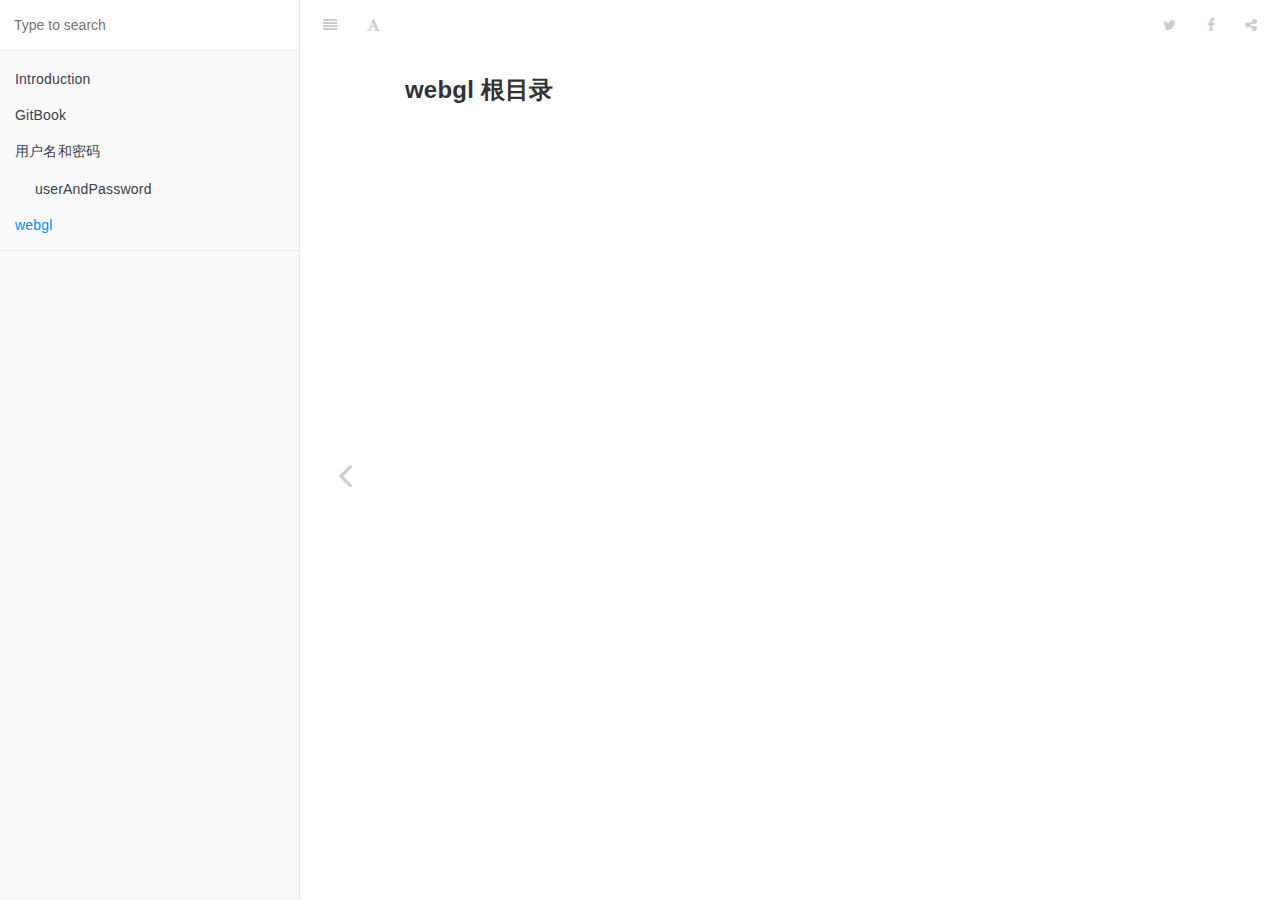
==== _book/webgl/index.html @ 60ec674b "update" ====
<!DOCTYPE HTML>
<html lang="" >
    <head>
        <meta charset="UTF-8">
        <meta content="text/html; charset=utf-8" http-equiv="Content-Type">
        <title>webgl · GitBook</title>
        <meta http-equiv="X-UA-Compatible" content="IE=edge" />
        <meta name="description" content="">
        <meta name="generator" content="GitBook 3.2.3">
        
        
        
    
    <link rel="stylesheet" href="../gitbook/style.css">

    
            
                
                <link rel="stylesheet" href="../gitbook/gitbook-plugin-highlight/website.css">
                
            
                
                <link rel="stylesheet" href="../gitbook/gitbook-plugin-search/search.css">
                
            
                
                <link rel="stylesheet" href="../gitbook/gitbook-plugin-fontsettings/website.css">
                
            
        

    

    
        
        <link rel="stylesheet" href="../styles/website.css">
        
    

        
    
    
    <meta name="HandheldFriendly" content="true"/>
    <meta name="viewport" content="width=device-width, initial-scale=1, user-scalable=no">
    <meta name="apple-mobile-web-app-capable" content="yes">
    <meta name="apple-mobile-web-app-status-bar-style" content="black">
    <link rel="apple-touch-icon-precomposed" sizes="152x152" href="../gitbook/images/apple-touch-icon-precomposed-152.png">
    <link rel="shortcut icon" href="../gitbook/images/favicon.ico" type="image/x-icon">

    
    
    <link rel="prev" href="../userAndPassword/aliyun.html" />
    

    </head>
    <body>
        
<div class="book">
    <div class="book-summary">
        
            
<div id="book-search-input" role="search">
    <input type="text" placeholder="Type to search" />
</div>

            
                <nav role="navigation">
                


<ul class="summary">
    
    

    

    
        
        
    
        <li class="chapter " data-level="1.1" data-path="../">
            
                <a href="../">
            
                    
                    Introduction
            
                </a>
            

            
        </li>
    
        <li class="chapter " data-level="1.2" data-path="../gitbook.html">
            
                <a href="../gitbook.html">
            
                    
                    GitBook
            
                </a>
            

            
        </li>
    
        <li class="chapter " data-level="1.3" >
            
                <span>
            
                    
                    用户名和密码
            
                </span>
            

            
            <ul class="articles">
                
    
        <li class="chapter " data-level="1.3.1" data-path="../userAndPassword/aliyun.html">
            
                <a href="../userAndPassword/aliyun.html">
            
                    
                    userAndPassword
            
                </a>
            

            
        </li>
    

            </ul>
            
        </li>
    
        <li class="chapter active" data-level="1.4" data-path="./">
            
                <a href="./">
            
                    
                    webgl
            
                </a>
            

            
        </li>
    

    

    <li class="divider"></li>

    <li>
        <a href="https://www.gitbook.com" target="blank" class="gitbook-link">
            Published with GitBook
        </a>
    </li>
</ul>


                </nav>
            
        
    </div>

    <div class="book-body">
        
            <div class="body-inner">
                
                    

<div class="book-header" role="navigation">
    

    <!-- Title -->
    <h1>
        <i class="fa fa-circle-o-notch fa-spin"></i>
        <a href=".." >webgl</a>
    </h1>
</div>




                    <div class="page-wrapper" tabindex="-1" role="main">
                        <div class="page-inner">
                            
<div id="book-search-results">
    <div class="search-noresults">
    
                                <section class="normal markdown-section">
                                
                                <h3 id="webgl-&#x6839;&#x76EE;&#x5F55;">webgl &#x6839;&#x76EE;&#x5F55;</h3>

                                
                                </section>
                            
    </div>
    <div class="search-results">
        <div class="has-results">
            
            <h1 class="search-results-title"><span class='search-results-count'></span> results matching "<span class='search-query'></span>"</h1>
            <ul class="search-results-list"></ul>
            
        </div>
        <div class="no-results">
            
            <h1 class="search-results-title">No results matching "<span class='search-query'></span>"</h1>
            
        </div>
    </div>
</div>

                        </div>
                    </div>
                
            </div>

            
                
                <a href="../userAndPassword/aliyun.html" class="navigation navigation-prev navigation-unique" aria-label="Previous page: userAndPassword">
                    <i class="fa fa-angle-left"></i>
                </a>
                
                
            
        
    </div>

    <script>
        var gitbook = gitbook || [];
        gitbook.push(function() {
            gitbook.page.hasChanged({"page":{"title":"webgl","level":"1.4","depth":1,"previous":{"title":"userAndPassword","level":"1.3.1","depth":2,"path":"userAndPassword/aliyun.md","ref":"userAndPassword/aliyun.md","articles":[]},"dir":"ltr"},"config":{"gitbook":"*","theme":"default","variables":{},"plugins":["livereload"],"pluginsConfig":{"livereload":{},"highlight":{},"search":{},"lunr":{"maxIndexSize":1000000,"ignoreSpecialCharacters":false},"sharing":{"facebook":true,"twitter":true,"google":false,"weibo":false,"instapaper":false,"vk":false,"all":["facebook","google","twitter","weibo","instapaper"]},"fontsettings":{"theme":"white","family":"sans","size":2},"theme-default":{"styles":{"website":"styles/website.css","pdf":"styles/pdf.css","epub":"styles/epub.css","mobi":"styles/mobi.css","ebook":"styles/ebook.css","print":"styles/print.css"},"showLevel":false}},"structure":{"langs":"LANGS.md","readme":"README.md","glossary":"GLOSSARY.md","summary":"SUMMARY.md"},"pdf":{"pageNumbers":true,"fontSize":12,"fontFamily":"Arial","paperSize":"a4","chapterMark":"pagebreak","pageBreaksBefore":"/","margin":{"right":62,"left":62,"top":56,"bottom":56}},"styles":{"website":"styles/website.css"}},"file":{"path":"webgl/README.md","mtime":"2017-10-28T13:29:31.000Z","type":"markdown"},"gitbook":{"version":"3.2.3","time":"2017-10-28T14:15:12.332Z"},"basePath":"..","book":{"language":""}});
        });
    </script>
</div>

        
    <script src="../gitbook/gitbook.js"></script>
    <script src="../gitbook/theme.js"></script>
    
        
        <script src="../gitbook/gitbook-plugin-livereload/plugin.js"></script>
        
    
        
        <script src="../gitbook/gitbook-plugin-search/search-engine.js"></script>
        
    
        
        <script src="../gitbook/gitbook-plugin-search/search.js"></script>
        
    
        
        <script src="../gitbook/gitbook-plugin-lunr/lunr.min.js"></script>
        
    
        
        <script src="../gitbook/gitbook-plugin-lunr/search-lunr.js"></script>
        
    
        
        <script src="../gitbook/gitbook-plugin-sharing/buttons.js"></script>
        
    
        
        <script src="../gitbook/gitbook-plugin-fontsettings/fontsettings.js"></script>
        
    

    </body>
</html>
---- _book/gitbook/gitbook-plugin-highlight/website.css ----
.book .book-body .page-wrapper .page-inner section.normal pre,
.book .book-body .page-wrapper .page-inner section.normal code {
  /* http://jmblog.github.com/color-themes-for-google-code-highlightjs */
  /* Tomorrow Comment */
  /* Tomorrow Red */
  /* Tomorrow Orange */
  /* Tomorrow Yellow */
  /* Tomorrow Green */
  /* Tomorrow Aqua */
  /* Tomorrow Blue */
  /* Tomorrow Purple */
}
.book .book-body .page-wrapper .page-inner section.normal pre .hljs-comment,
.book .book-body .page-wrapper .page-inner section.normal code .hljs-comment,
.book .book-body .page-wrapper .page-inner section.normal pre .hljs-title,
.book .book-body .page-wrapper .page-inner section.normal code .hljs-title {
  color: #8e908c;
}
.book .book-body .page-wrapper .page-inner section.normal pre .hljs-variable,
.book .book-body .page-wrapper .page-inner section.normal code .hljs-variable,
.book .book-body .page-wrapper .page-inner section.normal pre .hljs-attribute,
.book .book-body .page-wrapper .page-inner section.normal code .hljs-attribute,
.book .book-body .page-wrapper .page-inner section.normal pre .hljs-tag,
.book .book-body .page-wrapper .page-inner section.normal code .hljs-tag,
.book .book-body .page-wrapper .page-inner section.normal pre .hljs-regexp,
.book .book-body .page-wrapper .page-inner section.normal code .hljs-regexp,
.book .book-body .page-wrapper .page-inner section.normal pre .hljs-deletion,
.book .book-body .page-wrapper .page-inner section.normal code .hljs-deletion,
.book .book-body .page-wrapper .page-inner section.normal pre .ruby .hljs-constant,
.book .book-body .page-wrapper .page-inner section.normal code .ruby .hljs-constant,
.book .book-body .page-wrapper .page-inner section.normal pre .xml .hljs-tag .hljs-title,
.book .book-body .page-wrapper .page-inner section.normal code .xml .hljs-tag .hljs-title,
.book .book-body .page-wrapper .page-inner section.normal pre .xml .hljs-pi,
.book .book-body .page-wrapper .page-inner section.normal code .xml .hljs-pi,
.book .book-body .page-wrapper .page-inner section.normal pre .xml .hljs-doctype,
.book .book-body .page-wrapper .page-inner section.normal code .xml .hljs-doctype,
.book .book-body .page-wrapper .page-inner section.normal pre .html .hljs-doctype,
.book .book-body .page-wrapper .page-inner section.normal code .html .hljs-doctype,
.book .book-body .page-wrapper .page-inner section.normal pre .css .hljs-id,
.book .book-body .page-wrapper .page-inner section.normal code .css .hljs-id,
.book .book-body .page-wrapper .page-inner section.normal pre .css .hljs-class,
.book .book-body .page-wrapper .page-inner section.normal code .css .hljs-class,
.book .book-body .page-wrapper .page-inner section.normal pre .css .hljs-pseudo,
.book .book-body .page-wrapper .page-inner section.normal code .css .hljs-pseudo {
  color: #c82829;
}
.book .book-body .page-wrapper .page-inner section.normal pre .hljs-number,
.book .book-body .page-wrapper .page-inner section.normal code .hljs-number,
.book .book-body .page-wrapper .page-inner section.normal pre .hljs-preprocessor,
.book .book-body .page-wrapper .page-inner section.normal code .hljs-preprocessor,
.book .book-body .page-wrapper .page-inner section.normal pre .hljs-pragma,
.book .book-body .page-wrapper .page-inner section.normal code .hljs-pragma,
.book .book-body .page-wrapper .page-inner section.normal pre .hljs-built_in,
.book .book-body .page-wrapper .page-inner section.normal code .hljs-built_in,
.book .book-body .page-wrapper .page-inner section.normal pre .hljs-literal,
.book .book-body .page-wrapper .page-inner section.normal code .hljs-literal,
.book .book-body .page-wrapper .page-inner section.normal pre .hljs-params,
.book .book-body .page-wrapper .page-inner section.normal code .hljs-params,
.book .book-body .page-wrapper .page-inner section.normal pre .hljs-constant,
.book .book-body .page-wrapper .page-inner section.normal code .hljs-constant {
  color: #f5871f;
}
.book .book-body .page-wrapper .page-inner section.normal pre .ruby .hljs-class .hljs-title,
.book .book-body .page-wrapper .page-inner section.normal code .ruby .hljs-class .hljs-title,
.book .book-body .page-wrapper .page-inner section.normal pre .css .hljs-rules .hljs-attribute,
.book .book-body .page-wrapper .page-inner section.normal code .css .hljs-rules .hljs-attribute {
  color: #eab700;
}
.book .book-body .page-wrapper .page-inner section.normal pre .hljs-string,
.book .book-body .page-wrapper .page-inner section.normal code .hljs-string,
.book .book-body .page-wrapper .page-inner section.normal pre .hljs-value,
.book .book-body .page-wrapper .page-inner section.normal code .hljs-value,
.book .book-body .page-wrapper .page-inner section.normal pre .hljs-inheritance,
.book .book-body .page-wrapper .page-inner section.normal code .hljs-inheritance,
.book .book-body .page-wrapper .page-inner section.normal pre .hljs-header,
.book .book-body .page-wrapper .page-inner section.normal code .hljs-header,
.book .book-body .page-wrapper .page-inner section.normal pre .hljs-addition,
.book .book-body .page-wrapper .page-inner section.normal code .hljs-addition,
.book .book-body .page-wrapper .page-inner section.normal pre .ruby .hljs-symbol,
.book .book-body .page-wrapper .page-inner section.normal code .ruby .hljs-symbol,
.book .book-body .page-wrapper .page-inner section.normal pre .xml .hljs-cdata,
.book .book-body .page-wrapper .page-inner section.normal code .xml .hljs-cdata {
  color: #718c00;
}
.book .book-body .page-wrapper .page-inner section.normal pre .css .hljs-hexcolor,
.book .book-body .page-wrapper .page-inner section.normal code .css .hljs-hexcolor {
  color: #3e999f;
}
.book .book-body .page-wrapper .page-inner section.normal pre .hljs-function,
.book .book-body .page-wrapper .page-inner section.normal code .hljs-function,
.book .book-body .page-wrapper .page-inner section.normal pre .python .hljs-decorator,
.book .book-body .page-wrapper .page-inner section.normal code .python .hljs-decorator,
.book .book-body .page-wrapper .page-inner section.normal pre .python .hljs-title,
.book .book-body .page-wrapper .page-inner section.normal code .python .hljs-title,
.book .book-body .page-wrapper .page-inner section.normal pre .ruby .hljs-function .hljs-title,
.book .book-body .page-wrapper .page-inner section.normal code .ruby .hljs-function .hljs-title,
.book .book-body .page-wrapper .page-inner section.normal pre .ruby .hljs-title .hljs-keyword,
.book .book-body .page-wrapper .page-inner section.normal code .ruby .hljs-title .hljs-keyword,
.book .book-body .page-wrapper .page-inner section.normal pre .perl .hljs-sub,
.book .book-body .page-wrapper .page-inner section.normal code .perl .hljs-sub,
.book .book-body .page-wrapper .page-inner section.normal pre .javascript .hljs-title,
.book .book-body .page-wrapper .page-inner section.normal code .javascript .hljs-title,
.book .book-body .page-wrapper .page-inner section.normal pre .coffeescript .hljs-title,
.book .book-body .page-wrapper .page-inner section.normal code .coffeescript .hljs-title {
  color: #4271ae;
}
.book .book-body .page-wrapper .page-inner section.normal pre .hljs-keyword,
.book .book-body .page-wrapper .page-inner section.normal code .hljs-keyword,
.book .book-body .page-wrapper .page-inner section.normal pre .javascript .hljs-function,
.book .book-body .page-wrapper .page-inner section.normal code .javascript .hljs-function {
  color: #8959a8;
}
.book .book-body .page-wrapper .page-inner section.normal pre .hljs,
.book .book-body .page-wrapper .page-inner section.normal code .hljs {
  display: block;
  background: white;
  color: #4d4d4c;
  padding: 0.5em;
}
.book .book-body .page-wrapper .page-inner section.normal pre .coffeescript .javascript,
.book .book-body .page-wrapper .page-inner section.normal code .coffeescript .javascript,
.book .book-body .page-wrapper .page-inner section.normal pre .javascript .xml,
.book .book-body .page-wrapper .page-inner section.normal code .javascript .xml,
.book .book-body .page-wrapper .page-inner section.normal pre .tex .hljs-formula,
.book .book-body .page-wrapper .page-inner section.normal code .tex .hljs-formula,
.book .book-body .page-wrapper .page-inner section.normal pre .xml .javascript,
.book .book-body .page-wrapper .page-inner section.normal code .xml .javascript,
.book .book-body .page-wrapper .page-inner section.normal pre .xml .vbscript,
.book .book-body .page-wrapper .page-inner section.normal code .xml .vbscript,
.book .book-body .page-wrapper .page-inner section.normal pre .xml .css,
.book .book-body .page-wrapper .page-inner section.normal code .xml .css,
.book .book-body .page-wrapper .page-inner section.normal pre .xml .hljs-cdata,
.book .book-body .page-wrapper .page-inner section.normal code .xml .hljs-cdata {
  opacity: 0.5;
}
.book.color-theme-1 .book-body .page-wrapper .page-inner section.normal pre,
.book.color-theme-1 .book-body .page-wrapper .page-inner section.normal code {
  /*

Orginal Style from ethanschoonover.com/solarized (c) Jeremy Hull <sourdrums@gmail.com>

*/
  /* Solarized Green */
  /* Solarized Cyan */
  /* Solarized Blue */
  /* Solarized Yellow */
  /* Solarized Orange */
  /* Solarized Red */
  /* Solarized Violet */
}
.book.color-theme-1 .book-body .page-wrapper .page-inner section.normal pre .hljs,
.book.color-theme-1 .book-body .page-wrapper .page-inner section.normal code .hljs {
  display: block;
  padding: 0.5em;
  background: #fdf6e3;
  color: #657b83;
}
.book.color-theme-1 .book-body .page-wrapper .page-inner section.normal pre .hljs-comment,
.book.color-theme-1 .book-body .page-wrapper .page-inner section.normal code .hljs-comment,
.book.color-theme-1 .book-body .page-wrapper .page-inner section.normal pre .hljs-template_comment,
.book.color-theme-1 .book-body .page-wrapper .page-inner section.normal code .hljs-template_comment,
.book.color-theme-1 .book-body .page-wrapper .page-inner section.normal pre .diff .hljs-header,
.book.color-theme-1 .book-body .page-wrapper .page-inner section.normal code .diff .hljs-header,
.book.color-theme-1 .book-body .page-wrapper .page-inner section.normal pre .hljs-doctype,
.book.color-theme-1 .book-body .page-wrapper .page-inner section.normal code .hljs-doctype,
.book.color-theme-1 .book-body .page-wrapper .page-inner section.normal pre .hljs-pi,
.book.color-theme-1 .book-body .page-wrapper .page-inner section.normal code .hljs-pi,
.book.color-theme-1 .book-body .page-wrapper .page-inner section.normal pre .lisp .hljs-string,
.book.color-theme-1 .book-body .page-wrapper .page-inner section.normal code .lisp .hljs-string,
.book.color-theme-1 .book-body .page-wrapper .page-inner section.normal pre .hljs-javadoc,
.book.color-theme-1 .book-body .page-wrapper .page-inner section.normal code .hljs-javadoc {
  color: #93a1a1;
}
.book.color-theme-1 .book-body .page-wrapper .page-inner section.normal pre .hljs-keyword,
.book.color-theme-1 .book-body .page-wrapper .page-inner section.normal code .hljs-keyword,
.book.color-theme-1 .book-body .page-wrapper .page-inner section.normal pre .hljs-winutils,
.book.color-theme-1 .book-body .page-wrapper .page-inner section.normal code .hljs-winutils,
.book.color-theme-1 .book-body .page-wrapper .page-inner section.normal pre .method,
.book.color-theme-1 .book-body .page-wrapper .page-inner section.normal code .method,
.book.color-theme-1 .book-body .page-wrapper .page-inner section.normal pre .hljs-addition,
.book.color-theme-1 .book-body .page-wrapper .page-inner section.normal code .hljs-addition,
.book.color-theme-1 .book-body .page-wrapper .page-inner section.normal pre .css .hljs-tag,
.book.color-theme-1 .book-body .page-wrapper .page-inner section.normal code .css .hljs-tag,
.book.color-theme-1 .book-body .page-wrapper .page-inner section.normal pre .hljs-request,
.book.color-theme-1 .book-body .page-wrapper .page-inner section.normal code .hljs-request,
.book.color-theme-1 .book-body .page-wrapper .page-inner section.normal pre .hljs-status,
.book.color-theme-1 .book-body .page-wrapper .page-inner section.normal code .hljs-status,
.book.color-theme-1 .book-body .page-wrapper .page-inner section.normal pre .nginx .hljs-title,
.book.color-theme-1 .book-body .page-wrapper .page-inner section.normal code .nginx .hljs-title {
  color: #859900;
}
.book.color-theme-1 .book-body .page-wrapper .page-inner section.normal pre .hljs-number,
.book.color-theme-1 .book-body .page-wrapper .page-inner section.normal code .hljs-number,
.book.color-theme-1 .book-body .page-wrapper .page-inner section.normal pre .hljs-command,
.book.color-theme-1 .book-body .page-wrapper .page-inner section.normal code .hljs-command,
.book.color-theme-1 .book-body .page-wrapper .page-inner section.normal pre .hljs-string,
.book.color-theme-1 .book-body .page-wrapper .page-inner section.normal code .hljs-string,
.book.color-theme-1 .book-body .page-wrapper .page-inner section.normal pre .hljs-tag .hljs-value,
.book.color-theme-1 .book-body .page-wrapper .page-inner section.normal code .hljs-tag .hljs-value,
.book.color-theme-1 .book-body .page-wrapper .page-inner section.normal pre .hljs-rules .hljs-value,
.book.color-theme-1 .book-body .page-wrapper .page-inner section.normal code .hljs-rules .hljs-value,
.book.color-theme-1 .book-body .page-wrapper .page-inner section.normal pre .hljs-phpdoc,
.book.color-theme-1 .book-body .page-wrapper .page-inner section.normal code .hljs-phpdoc,
.book.color-theme-1 .book-body .page-wrapper .page-inner section.normal pre .tex .hljs-formula,
.book.color-theme-1 .book-body .page-wrapper .page-inner section.normal code .tex .hljs-formula,
.book.color-theme-1 .book-body .page-wrapper .page-inner section.normal pre .hljs-regexp,
.book.color-theme-1 .book-body .page-wrapper .page-inner section.normal code .hljs-regexp,
.book.color-theme-1 .book-body .page-wrapper .page-inner section.normal pre .hljs-hexcolor,
.book.color-theme-1 .book-body .page-wrapper .page-inner section.normal code .hljs-hexcolor,
.book.color-theme-1 .book-body .page-wrapper .page-inner section.normal pre .hljs-link_url,
.book.color-theme-1 .book-body .page-wrapper .page-inner section.normal code .hljs-link_url {
  color: #2aa198;
}
.book.color-theme-1 .book-body .page-wrapper .page-inner section.normal pre .hljs-title,
.book.color-theme-1 .book-body .page-wrapper .page-inner section.normal code .hljs-title,
.book.color-theme-1 .book-body .page-wrapper .page-inner section.normal pre .hljs-localvars,
.book.color-theme-1 .book-body .page-wrapper .page-inner section.normal code .hljs-localvars,
.book.color-theme-1 .book-body .page-wrapper .page-inner section.normal pre .hljs-chunk,
.book.color-theme-1 .book-body .page-wrapper .page-inner section.normal code .hljs-chunk,
.book.color-theme-1 .book-body .page-wrapper .page-inner section.normal pre .hljs-decorator,
.book.color-theme-1 .book-body .page-wrapper .page-inner section.normal code .hljs-decorator,
.book.color-theme-1 .book-body .page-wrapper .page-inner section.normal pre .hljs-built_in,
.book.color-theme-1 .book-body .page-wrapper .page-inner section.normal code .hljs-built_in,
.book.color-theme-1 .book-body .page-wrapper .page-inner section.normal pre .hljs-identifier,
.book.color-theme-1 .book-body .page-wrapper .page-inner section.normal code .hljs-identifier,
.book.color-theme-1 .book-body .page-wrapper .page-inner section.normal pre .vhdl .hljs-literal,
.book.color-theme-1 .book-body .page-wrapper .page-inner section.normal code .vhdl .hljs-literal,
.book.color-theme-1 .book-body .page-wrapper .page-inner section.normal pre .hljs-id,
.book.color-theme-1 .book-body .page-wrapper .page-inner section.normal code .hljs-id,
.book.color-theme-1 .book-body .page-wrapper .page-inner section.normal pre .css .hljs-function,
.book.color-theme-1 .book-body .page-wrapper .page-inner section.normal code .css .hljs-function {
  color: #268bd2;
}
.book.color-theme-1 .book-body .page-wrapper .page-inner section.normal pre .hljs-attribute,
.book.color-theme-1 .book-body .page-wrapper .page-inner section.normal code .hljs-attribute,
.book.color-theme-1 .book-body .page-wrapper .page-inner section.normal pre .hljs-variable,
.book.color-theme-1 .book-body .page-wrapper .page-inner section.normal code .hljs-variable,
.book.color-theme-1 .book-body .page-wrapper .page-inner section.normal pre .lisp .hljs-body,
.book.color-theme-1 .book-body .page-wrapper .page-inner section.normal code .lisp .hljs-body,
.book.color-theme-1 .book-body .page-wrapper .page-inner section.normal pre .smalltalk .hljs-number,
.book.color-theme-1 .book-body .page-wrapper .page-inner section.normal code .smalltalk .hljs-number,
.book.color-theme-1 .book-body .page-wrapper .page-inner section.normal pre .hljs-constant,
.book.color-theme-1 .book-body .page-wrapper .page-inner section.normal code .hljs-constant,
.book.color-theme-1 .book-body .page-wrapper .page-inner section.normal pre .hljs-class .hljs-title,
.book.color-theme-1 .book-body .page-wrapper .page-inner section.normal code .hljs-class .hljs-title,
.book.color-theme-1 .book-body .page-wrapper .page-inner section.normal pre .hljs-parent,
.book.color-theme-1 .book-body .page-wrapper .page-inner section.normal code .hljs-parent,
.book.color-theme-1 .book-body .page-wrapper .page-inner section.normal pre .haskell .hljs-type,
.book.color-theme-1 .book-body .page-wrapper .page-inner section.normal code .haskell .hljs-type,
.book.color-theme-1 .book-body .page-wrapper .page-inner section.normal pre .hljs-link_reference,
.book.color-theme-1 .book-body .page-wrapper .page-inner section.normal code .hljs-link_reference {
  color: #b58900;
}
.book.color-theme-1 .book-body .page-wrapper .page-inner section.normal pre .hljs-preprocessor,
.book.color-theme-1 .book-body .page-wrapper .page-inner section.normal code .hljs-preprocessor,
.book.color-theme-1 .book-body .page-wrapper .page-inner section.normal pre .hljs-preprocessor .hljs-keyword,
.book.color-theme-1 .book-body .page-wrapper .page-inner section.normal code .hljs-preprocessor .hljs-keyword,
.book.color-theme-1 .book-body .page-wrapper .page-inner section.normal pre .hljs-pragma,
.book.color-theme-1 .book-body .page-wrapper .page-inner section.normal code .hljs-pragma,
.book.color-theme-1 .book-body .page-wrapper .page-inner section.normal pre .hljs-shebang,
.book.color-theme-1 .book-body .page-wrapper .page-inner section.normal code .hljs-shebang,
.book.color-theme-1 .book-body .page-wrapper .page-inner section.normal pre .hljs-symbol,
.book.color-theme-1 .book-body .page-wrapper .page-inner section.normal code .hljs-symbol,
.book.color-theme-1 .book-body .page-wrapper .page-inner section.normal pre .hljs-symbol .hljs-string,
.book.color-theme-1 .book-body .page-wrapper .page-inner section.normal code .hljs-symbol .hljs-string,
.book.color-theme-1 .book-body .page-wrapper .page-inner section.normal pre .diff .hljs-change,
.book.color-theme-1 .book-body .page-wrapper .page-inner section.normal code .diff .hljs-change,
.book.color-theme-1 .book-body .page-wrapper .page-inner section.normal pre .hljs-special,
.book.color-theme-1 .book-body .page-wrapper .page-inner section.normal code .hljs-special,
.book.color-theme-1 .book-body .page-wrapper .page-inner section.normal pre .hljs-attr_selector,
.book.color-theme-1 .book-body .page-wrapper .page-inner section.normal code .hljs-attr_selector,
.book.color-theme-1 .book-body .page-wrapper .page-inner section.normal pre .hljs-subst,
.book.color-theme-1 .book-body .page-wrapper .page-inner section.normal code .hljs-subst,
.book.color-theme-1 .book-body .page-wrapper .page-inner section.normal pre .hljs-cdata,
.book.color-theme-1 .book-body .page-wrapper .page-inner section.normal code .hljs-cdata,
.book.color-theme-1 .book-body .page-wrapper .page-inner section.normal pre .clojure .hljs-title,
.book.color-theme-1 .book-body .page-wrapper .page-inner section.normal code .clojure .hljs-title,
.book.color-theme-1 .book-body .page-wrapper .page-inner section.normal pre .css .hljs-pseudo,
.book.color-theme-1 .book-body .page-wrapper .page-inner section.normal code .css .hljs-pseudo,
.book.color-theme-1 .book-body .page-wrapper .page-inner section.normal pre .hljs-header,
.book.color-theme-1 .book-body .page-wrapper .page-inner section.normal code .hljs-header {
  color: #cb4b16;
}
.book.color-theme-1 .book-body .page-wrapper .page-inner section.normal pre .hljs-deletion,
.book.color-theme-1 .book-body .page-wrapper .page-inner section.normal code .hljs-deletion,
.book.color-theme-1 .book-body .page-wrapper .page-inner section.normal pre .hljs-important,
.book.color-theme-1 .book-body .page-wrapper .page-inner section.normal code .hljs-important {
  color: #dc322f;
}
.book.color-theme-1 .book-body .page-wrapper .page-inner section.normal pre .hljs-link_label,
.book.color-theme-1 .book-body .page-wrapper .page-inner section.normal code .hljs-link_label {
  color: #6c71c4;
}
.book.color-theme-1 .book-body .page-wrapper .page-inner section.normal pre .tex .hljs-formula,
.book.color-theme-1 .book-body .page-wrapper .page-inner section.normal code .tex .hljs-formula {
  background: #eee8d5;
}
.book.color-theme-2 .book-body .page-wrapper .page-inner section.normal pre,
.book.color-theme-2 .book-body .page-wrapper .page-inner section.normal code {
  /* Tomorrow Night Bright Theme */
  /* Original theme - https://github.com/chriskempson/tomorrow-theme */
  /* http://jmblog.github.com/color-themes-for-google-code-highlightjs */
  /* Tomorrow Comment */
  /* Tomorrow Red */
  /* Tomorrow Orange */
  /* Tomorrow Yellow */
  /* Tomorrow Green */
  /* Tomorrow Aqua */
  /* Tomorrow Blue */
  /* Tomorrow Purple */
}
.book.color-theme-2 .book-body .page-wrapper .page-inner section.normal pre .hljs-comment,
.book.color-theme-2 .book-body .page-wrapper .page-inner section.normal code .hljs-comment,
.book.color-theme-2 .book-body .page-wrapper .page-inner section.normal pre .hljs-title,
.book.color-theme-2 .book-body .page-wrapper .page-inner section.normal code .hljs-title {
  color: #969896;
}
.book.color-theme-2 .book-body .page-wrapper .page-inner section.normal pre .hljs-variable,
.book.color-theme-2 .book-body .page-wrapper .page-inner section.normal code .hljs-variable,
.book.color-theme-2 .book-body .page-wrapper .page-inner section.normal pre .hljs-attribute,
.book.color-theme-2 .book-body .page-wrapper .page-inner section.normal code .hljs-attribute,
.book.color-theme-2 .book-body .page-wrapper .page-inner section.normal pre .hljs-tag,
.book.color-theme-2 .book-body .page-wrapper .page-inner section.normal code .hljs-tag,
.book.color-theme-2 .book-body .page-wrapper .page-inner section.normal pre .hljs-regexp,
.book.color-theme-2 .book-body .page-wrapper .page-inner section.normal code .hljs-regexp,
.book.color-theme-2 .book-body .page-wrapper .page-inner section.normal pre .hljs-deletion,
.book.color-theme-2 .book-body .page-wrapper .page-inner section.normal code .hljs-deletion,
.book.color-theme-2 .book-body .page-wrapper .page-inner section.normal pre .ruby .hljs-constant,
.book.color-theme-2 .book-body .page-wrapper .page-inner section.normal code .ruby .hljs-constant,
.book.color-theme-2 .book-body .page-wrapper .page-inner section.normal pre .xml .hljs-tag .hljs-title,
.book.color-theme-2 .book-body .page-wrapper .page-inner section.normal code .xml .hljs-tag .hljs-title,
.book.color-theme-2 .book-body .page-wrapper .page-inner section.normal pre .xml .hljs-pi,
.book.color-theme-2 .book-body .page-wrapper .page-inner section.normal code .xml .hljs-pi,
.book.color-theme-2 .book-body .page-wrapper .page-inner section.normal pre .xml .hljs-doctype,
.book.color-theme-2 .book-body .page-wrapper .page-inner section.normal code .xml .hljs-doctype,
.book.color-theme-2 .book-body .page-wrapper .page-inner section.normal pre .html .hljs-doctype,
.book.color-theme-2 .book-body .page-wrapper .page-inner section.normal code .html .hljs-doctype,
.book.color-theme-2 .book-body .page-wrapper .page-inner section.normal pre .css .hljs-id,
.book.color-theme-2 .book-body .page-wrapper .page-inner section.normal code .css .hljs-id,
.book.color-theme-2 .book-body .page-wrapper .page-inner section.normal pre .css .hljs-class,
.book.color-theme-2 .book-body .page-wrapper .page-inner section.normal code .css .hljs-class,
.book.color-theme-2 .book-body .page-wrapper .page-inner section.normal pre .css .hljs-pseudo,
.book.color-theme-2 .book-body .page-wrapper .page-inner section.normal code .css .hljs-pseudo {
  color: #d54e53;
}
.book.color-theme-2 .book-body .page-wrapper .page-inner section.normal pre .hljs-number,
.book.color-theme-2 .book-body .page-wrapper .page-inner section.normal code .hljs-number,
.book.color-theme-2 .book-body .page-wrapper .page-inner section.normal pre .hljs-preprocessor,
.book.color-theme-2 .book-body .page-wrapper .page-inner section.normal code .hljs-preprocessor,
.book.color-theme-2 .book-body .page-wrapper .page-inner section.normal pre .hljs-pragma,
.book.color-theme-2 .book-body .page-wrapper .page-inner section.normal code .hljs-pragma,
.book.color-theme-2 .book-body .page-wrapper .page-inner section.normal pre .hljs-built_in,
.book.color-theme-2 .book-body .page-wrapper .page-inner section.normal code .hljs-built_in,
.book.color-theme-2 .book-body .page-wrapper .page-inner section.normal pre .hljs-literal,
.book.color-theme-2 .book-body .page-wrapper .page-inner section.normal code .hljs-literal,
.book.color-theme-2 .book-body .page-wrapper .page-inner section.normal pre .hljs-params,
.book.color-theme-2 .book-body .page-wrapper .page-inner section.normal code .hljs-params,
.book.color-theme-2 .book-body .page-wrapper .page-inner section.normal pre .hljs-constant,
.book.color-theme-2 .book-body .page-wrapper .page-inner section.normal code .hljs-constant {
  color: #e78c45;
}
.book.color-theme-2 .book-body .page-wrapper .page-inner section.normal pre .ruby .hljs-class .hljs-title,
.book.color-theme-2 .book-body .page-wrapper .page-inner section.normal code .ruby .hljs-class .hljs-title,
.book.color-theme-2 .book-body .page-wrapper .page-inner section.normal pre .css .hljs-rules .hljs-attribute,
.book.color-theme-2 .book-body .page-wrapper .page-inner section.normal code .css .hljs-rules .hljs-attribute {
  color: #e7c547;
}
.book.color-theme-2 .book-body .page-wrapper .page-inner section.normal pre .hljs-string,
.book.color-theme-2 .book-body .page-wrapper .page-inner section.normal code .hljs-string,
.book.color-theme-2 .book-body .page-wrapper .page-inner section.normal pre .hljs-value,
.book.color-theme-2 .book-body .page-wrapper .page-inner section.normal code .hljs-value,
.book.color-theme-2 .book-body .page-wrapper .page-inner section.normal pre .hljs-inheritance,
.book.color-theme-2 .book-body .page-wrapper .page-inner section.normal code .hljs-inheritance,
.book.color-theme-2 .book-body .page-wrapper .page-inner section.normal pre .hljs-header,
.book.color-theme-2 .book-body .page-wrapper .page-inner section.normal code .hljs-header,
.book.color-theme-2 .book-body .page-wrapper .page-inner section.normal pre .hljs-addition,
.book.color-theme-2 .book-body .page-wrapper .page-inner section.normal code .hljs-addition,
.book.color-theme-2 .book-body .page-wrapper .page-inner section.normal pre .ruby .hljs-symbol,
.book.color-theme-2 .book-body .page-wrapper .page-inner section.normal code .ruby .hljs-symbol,
.book.color-theme-2 .book-body .page-wrapper .page-inner section.normal pre .xml .hljs-cdata,
.book.color-theme-2 .book-body .page-wrapper .page-inner section.normal code .xml .hljs-cdata {
  color: #b9ca4a;
}
.book.color-theme-2 .book-body .page-wrapper .page-inner section.normal pre .css .hljs-hexcolor,
.book.color-theme-2 .book-body .page-wrapper .page-inner section.normal code .css .hljs-hexcolor {
  color: #70c0b1;
}
.book.color-theme-2 .book-body .page-wrapper .page-inner section.normal pre .hljs-function,
.book.color-theme-2 .book-body .page-wrapper .page-inner section.normal code .hljs-function,
.book.color-theme-2 .book-body .page-wrapper .page-inner section.normal pre .python .hljs-decorator,
.book.color-theme-2 .book-body .page-wrapper .page-inner section.normal code .python .hljs-decorator,
.book.color-theme-2 .book-body .page-wrapper .page-inner section.normal pre .python .hljs-title,
.book.color-theme-2 .book-body .page-wrapper .page-inner section.normal code .python .hljs-title,
.book.color-theme-2 .book-body .page-wrapper .page-inner section.normal pre .ruby .hljs-function .hljs-title,
.book.color-theme-2 .book-body .page-wrapper .page-inner section.normal code .ruby .hljs-function .hljs-title,
.book.color-theme-2 .book-body .page-wrapper .page-inner section.normal pre .ruby .hljs-title .hljs-keyword,
.book.color-theme-2 .book-body .page-wrapper .page-inner section.normal code .ruby .hljs-title .hljs-keyword,
.book.color-theme-2 .book-body .page-wrapper .page-inner section.normal pre .perl .hljs-sub,
.book.color-theme-2 .book-body .page-wrapper .page-inner section.normal code .perl .hljs-sub,
.book.color-theme-2 .book-body .page-wrapper .page-inner section.normal pre .javascript .hljs-title,
.book.color-theme-2 .book-body .page-wrapper .page-inner section.normal code .javascript .hljs-title,
.book.color-theme-2 .book-body .page-wrapper .page-inner section.normal pre .coffeescript .hljs-title,
.book.color-theme-2 .book-body .page-wrapper .page-inner section.normal code .coffeescript .hljs-title {
  color: #7aa6da;
}
.book.color-theme-2 .book-body .page-wrapper .page-inner section.normal pre .hljs-keyword,
.book.color-theme-2 .book-body .page-wrapper .page-inner section.normal code .hljs-keyword,
.book.color-theme-2 .book-body .page-wrapper .page-inner section.normal pre .javascript .hljs-function,
.book.color-theme-2 .book-body .page-wrapper .page-inner section.normal code .javascript .hljs-function {
  color: #c397d8;
}
.book.color-theme-2 .book-body .page-wrapper .page-inner section.normal pre .hljs,
.book.color-theme-2 .book-body .page-wrapper .page-inner section.normal code .hljs {
  display: block;
  background: black;
  color: #eaeaea;
  padding: 0.5em;
}
.book.color-theme-2 .book-body .page-wrapper .page-inner section.normal pre .coffeescript .javascript,
.book.color-theme-2 .book-body .page-wrapper .page-inner section.normal code .coffeescript .javascript,
.book.color-theme-2 .book-body .page-wrapper .page-inner section.normal pre .javascript .xml,
.book.color-theme-2 .book-body .page-wrapper .page-inner section.normal code .javascript .xml,
.book.color-theme-2 .book-body .page-wrapper .page-inner section.normal pre .tex .hljs-formula,
.book.color-theme-2 .book-body .page-wrapper .page-inner section.normal code .tex .hljs-formula,
.book.color-theme-2 .book-body .page-wrapper .page-inner section.normal pre .xml .javascript,
.book.color-theme-2 .book-body .page-wrapper .page-inner section.normal code .xml .javascript,
.book.color-theme-2 .book-body .page-wrapper .page-inner section.normal pre .xml .vbscript,
.book.color-theme-2 .book-body .page-wrapper .page-inner section.normal code .xml .vbscript,
.book.color-theme-2 .book-body .page-wrapper .page-inner section.normal pre .xml .css,
.book.color-theme-2 .book-body .page-wrapper .page-inner section.normal code .xml .css,
.book.color-theme-2 .book-body .page-wrapper .page-inner section.normal pre .xml .hljs-cdata,
.book.color-theme-2 .book-body .page-wrapper .page-inner section.normal code .xml .hljs-cdata {
  opacity: 0.5;
}
---- _book/gitbook/gitbook-plugin-search/search.css ----
/*
    This CSS only styled the search results section, not the search input
    It defines the basic interraction to hide content when displaying results, etc
*/
#book-search-results .search-results {
  display: none;
}
#book-search-results .search-results ul.search-results-list {
  list-style-type: none;
  padding-left: 0;
}
#book-search-results .search-results ul.search-results-list li {
  margin-bottom: 1.5rem;
  padding-bottom: 0.5rem;
  /* Highlight results */
}
#book-search-results .search-results ul.search-results-list li p em {
  background-color: rgba(255, 220, 0, 0.4);
  font-style: normal;
}
#book-search-results .search-results .no-results {
  display: none;
}
#book-search-results.open .search-results {
  display: block;
}
#book-search-results.open .search-noresults {
  display: none;
}
#book-search-results.no-results .search-results .has-results {
  display: none;
}
#book-search-results.no-results .search-results .no-results {
  display: block;
}
---- _book/gitbook/gitbook-plugin-fontsettings/website.css ----
/*
 * Theme 1
 */
.color-theme-1 .dropdown-menu {
  background-color: #111111;
  border-color: #7e888b;
}
.color-theme-1 .dropdown-menu .dropdown-caret .caret-inner {
  border-bottom: 9px solid #111111;
}
.color-theme-1 .dropdown-menu .buttons {
  border-color: #7e888b;
}
.color-theme-1 .dropdown-menu .button {
  color: #afa790;
}
.color-theme-1 .dropdown-menu .button:hover {
  color: #73553c;
}
/*
 * Theme 2
 */
.color-theme-2 .dropdown-menu {
  background-color: #2d3143;
  border-color: #272a3a;
}
.color-theme-2 .dropdown-menu .dropdown-caret .caret-inner {
  border-bottom: 9px solid #2d3143;
}
.color-theme-2 .dropdown-menu .buttons {
  border-color: #272a3a;
}
.color-theme-2 .dropdown-menu .button {
  color: #62677f;
}
.color-theme-2 .dropdown-menu .button:hover {
  color: #f4f4f5;
}
.book .book-header .font-settings .font-enlarge {
  line-height: 30px;
  font-size: 1.4em;
}
.book .book-header .font-settings .font-reduce {
  line-height: 30px;
  font-size: 1em;
}
.book.color-theme-1 .book-body {
  color: #704214;
  background: #f3eacb;
}
.book.color-theme-1 .book-body .page-wrapper .page-inner section {
  background: #f3eacb;
}
.book.color-theme-2 .book-body {
  color: #bdcadb;
  background: #1c1f2b;
}
.book.color-theme-2 .book-body .page-wrapper .page-inner section {
  background: #1c1f2b;
}
.book.font-size-0 .book-body .page-inner section {
  font-size: 1.2rem;
}
.book.font-size-1 .book-body .page-inner section {
  font-size: 1.4rem;
}
.book.font-size-2 .book-body .page-inner section {
  font-size: 1.6rem;
}
.book.font-size-3 .book-body .page-inner section {
  font-size: 2.2rem;
}
.book.font-size-4 .book-body .page-inner section {
  font-size: 4rem;
}
.book.font-family-0 {
  font-family: Georgia, serif;
}
.book.font-family-1 {
  font-family: "Helvetica Neue", Helvetica, Arial, sans-serif;
}
.book.color-theme-1 .book-body .page-wrapper .page-inner section.normal {
  color: #704214;
}
.book.color-theme-1 .book-body .page-wrapper .page-inner section.normal a {
  color: inherit;
}
.book.color-theme-1 .book-body .page-wrapper .page-inner section.normal h1,
.book.color-theme-1 .book-body .page-wrapper .page-inner section.normal h2,
.book.color-theme-1 .book-body .page-wrapper .page-inner section.normal h3,
.book.color-theme-1 .book-body .page-wrapper .page-inner section.normal h4,
.book.color-theme-1 .book-body .page-wrapper .page-inner section.normal h5,
.book.color-theme-1 .book-body .page-wrapper .page-inner section.normal h6 {
  color: inherit;
}
.book.color-theme-1 .book-body .page-wrapper .page-inner section.normal h1,
.book.color-theme-1 .book-body .page-wrapper .page-inner section.normal h2 {
  border-color: inherit;
}
.book.color-theme-1 .book-body .page-wrapper .page-inner section.normal h6 {
  color: inherit;
}
.book.color-theme-1 .book-body .page-wrapper .page-inner section.normal hr {
  background-color: inherit;
}
.book.color-theme-1 .book-body .page-wrapper .page-inner section.normal blockquote {
  border-color: inherit;
}
.book.color-theme-1 .book-body .page-wrapper .page-inner section.normal pre,
.book.color-theme-1 .book-body .page-wrapper .page-inner section.normal code {
  background: #fdf6e3;
  color: #657b83;
  border-color: #f8df9c;
}
.book.color-theme-1 .book-body .page-wrapper .page-inner section.normal .highlight {
  background-color: inherit;
}
.book.color-theme-1 .book-body .page-wrapper .page-inner section.normal table th,
.book.color-theme-1 .book-body .page-wrapper .page-inner section.normal table td {
  border-color: #f5d06c;
}
.book.color-theme-1 .book-body .page-wrapper .page-inner section.normal table tr {
  color: inherit;
  background-color: #fdf6e3;
  border-color: #444444;
}
.book.color-theme-1 .book-body .page-wrapper .page-inner section.normal table tr:nth-child(2n) {
  background-color: #fbeecb;
}
.book.color-theme-2 .book-body .page-wrapper .page-inner section.normal {
  color: #bdcadb;
}
.book.color-theme-2 .book-body .page-wrapper .page-inner section.normal a {
  color: #3eb1d0;
}
.book.color-theme-2 .book-body .page-wrapper .page-inner section.normal h1,
.book.color-theme-2 .book-body .page-wrapper .page-inner section.normal h2,
.book.color-theme-2 .book-body .page-wrapper .page-inner section.normal h3,
.book.color-theme-2 .book-body .page-wrapper .page-inner section.normal h4,
.book.color-theme-2 .book-body .page-wrapper .page-inner section.normal h5,
.book.color-theme-2 .book-body .page-wrapper .page-inner section.normal h6 {
  color: #fffffa;
}
.book.color-theme-2 .book-body .page-wrapper .page-inner section.normal h1,
.book.color-theme-2 .book-body .page-wrapper .page-inner section.normal h2 {
  border-color: #373b4e;
}
.book.color-theme-2 .book-body .page-wrapper .page-inner section.normal h6 {
  color: #373b4e;
}
.book.color-theme-2 .book-body .page-wrapper .page-inner section.normal hr {
  background-color: #373b4e;
}
.book.color-theme-2 .book-body .page-wrapper .page-inner section.normal blockquote {
  border-color: #373b4e;
}
.book.color-theme-2 .book-body .page-wrapper .page-inner section.normal pre,
.book.color-theme-2 .book-body .page-wrapper .page-inner section.normal code {
  color: #9dbed8;
  background: #2d3143;
  border-color: #2d3143;
}
.book.color-theme-2 .book-body .page-wrapper .page-inner section.normal .highlight {
  background-color: #282a39;
}
.book.color-theme-2 .book-body .page-wrapper .page-inner section.normal table th,
.book.color-theme-2 .book-body .page-wrapper .page-inner section.normal table td {
  border-color: #3b3f54;
}
.book.color-theme-2 .book-body .page-wrapper .page-inner section.normal table tr {
  color: #b6c2d2;
  background-color: #2d3143;
  border-color: #3b3f54;
}
.book.color-theme-2 .book-body .page-wrapper .page-inner section.normal table tr:nth-child(2n) {
  background-color: #35394b;
}
.book.color-theme-1 .book-header {
  color: #afa790;
  background: transparent;
}
.book.color-theme-1 .book-header .btn {
  color: #afa790;
}
.book.color-theme-1 .book-header .btn:hover {
  color: #73553c;
  background: none;
}
.book.color-theme-1 .book-header h1 {
  color: #704214;
}
.book.color-theme-2 .book-header {
  color: #7e888b;
  background: transparent;
}
.book.color-theme-2 .book-header .btn {
  color: #3b3f54;
}
.book.color-theme-2 .book-header .btn:hover {
  color: #fffff5;
  background: none;
}
.book.color-theme-2 .book-header h1 {
  color: #bdcadb;
}
.book.color-theme-1 .book-body .navigation {
  color: #afa790;
}
.book.color-theme-1 .book-body .navigation:hover {
  color: #73553c;
}
.book.color-theme-2 .book-body .navigation {
  color: #383f52;
}
.book.color-theme-2 .book-body .navigation:hover {
  color: #fffff5;
}
/*
 * Theme 1
 */
.book.color-theme-1 .book-summary {
  color: #afa790;
  background: #111111;
  border-right: 1px solid rgba(0, 0, 0, 0.07);
}
.book.color-theme-1 .book-summary .book-search {
  background: transparent;
}
.book.color-theme-1 .book-summary .book-search input,
.book.color-theme-1 .book-summary .book-search input:focus {
  border: 1px solid transparent;
}
.book.color-theme-1 .book-summary ul.summary li.divider {
  background: #7e888b;
  box-shadow: none;
}
.book.color-theme-1 .book-summary ul.summary li i.fa-check {
  color: #33cc33;
}
.book.color-theme-1 .book-summary ul.summary li.done > a {
  color: #877f6a;
}
.book.color-theme-1 .book-summary ul.summary li a,
.book.color-theme-1 .book-summary ul.summary li span {
  color: #877f6a;
  background: transparent;
  font-weight: normal;
}
.book.color-theme-1 .book-summary ul.summary li.active > a,
.book.color-theme-1 .book-summary ul.summary li a:hover {
  color: #704214;
  background: transparent;
  font-weight: normal;
}
/*
 * Theme 2
 */
.book.color-theme-2 .book-summary {
  color: #bcc1d2;
  background: #2d3143;
  border-right: none;
}
.book.color-theme-2 .book-summary .book-search {
  background: transparent;
}
.book.color-theme-2 .book-summary .book-search input,
.book.color-theme-2 .book-summary .book-search input:focus {
  border: 1px solid transparent;
}
.book.color-theme-2 .book-summary ul.summary li.divider {
  background: #272a3a;
  box-shadow: none;
}
.book.color-theme-2 .book-summary ul.summary li i.fa-check {
  color: #33cc33;
}
.book.color-theme-2 .book-summary ul.summary li.done > a {
  color: #62687f;
}
.book.color-theme-2 .book-summary ul.summary li a,
.book.color-theme-2 .book-summary ul.summary li span {
  color: #c1c6d7;
  background: transparent;
  font-weight: 600;
}
.book.color-theme-2 .book-summary ul.summary li.active > a,
.book.color-theme-2 .book-summary ul.summary li a:hover {
  color: #f4f4f5;
  background: #252737;
  font-weight: 600;
}
---- _book/styles/website.css ----
.gitbook-link{

	display: none !important;
}
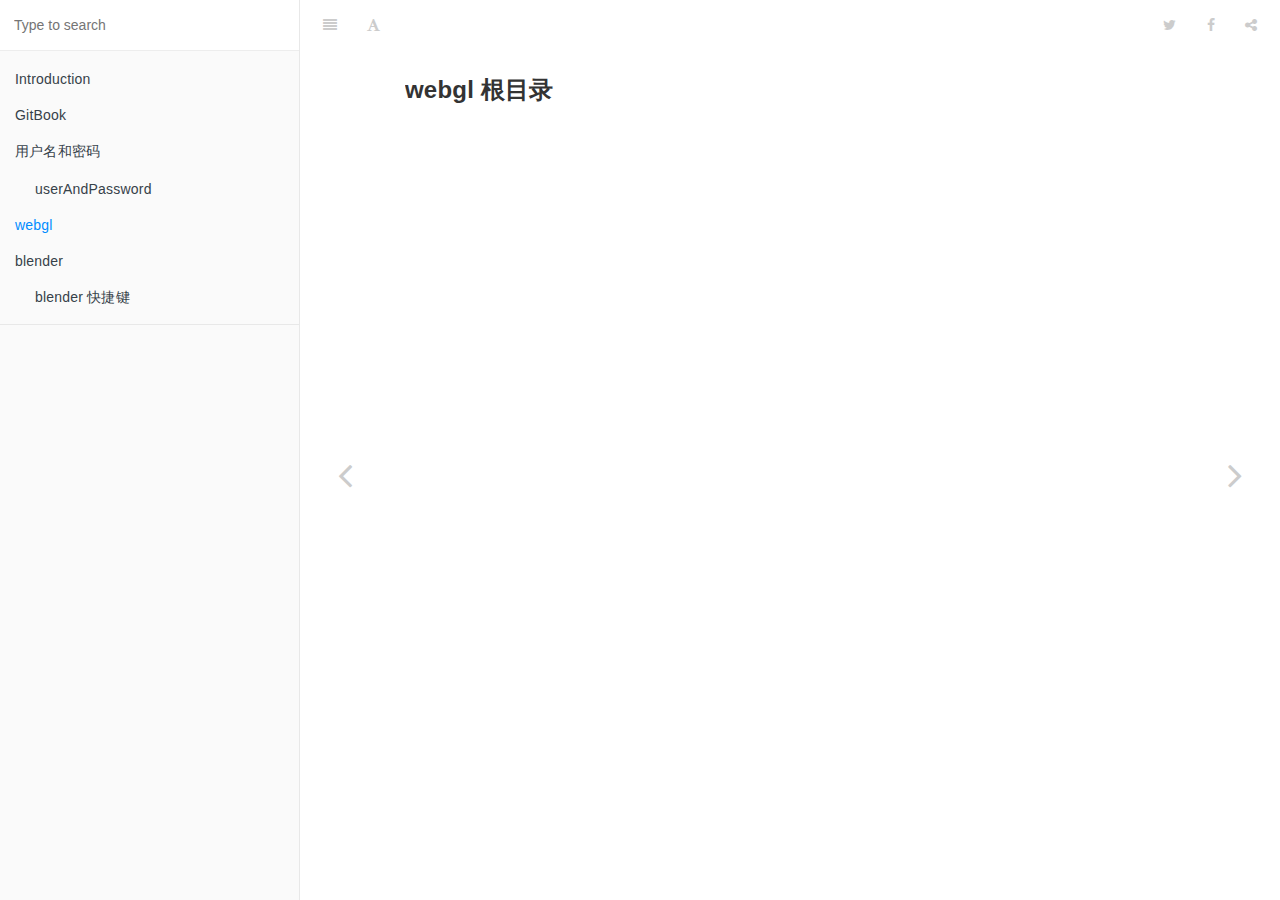
==== commit 7f71f9ae: "update" ====
--- a/_book/webgl/index.html
+++ b/_book/webgl/index.html
@@ -49,8 +49,10 @@
     <link rel="shortcut icon" href="../gitbook/images/favicon.ico" type="image/x-icon">
 
     
-    
-    <link rel="prev" href="../userAndPassword/aliyun.html" />
+    <link rel="next" href="../blender/" />
+    
+    
+    <link rel="prev" href="../userAndPassword/aliyun.md" />
     
 
     </head>
@@ -119,9 +121,9 @@
             <ul class="articles">
                 
     
-        <li class="chapter " data-level="1.3.1" data-path="../userAndPassword/aliyun.html">
-            
-                <a href="../userAndPassword/aliyun.html">
+        <li class="chapter " data-level="1.3.1" data-path="../userAndPassword/aliyun.md">
+            
+                <span>
             
                     
                     userAndPassword
@@ -147,6 +149,38 @@
                 </a>
             
 
+            
+        </li>
+    
+        <li class="chapter " data-level="1.5" data-path="../blender/">
+            
+                <a href="../blender/">
+            
+                    
+                    blender
+            
+                </a>
+            
+
+            
+            <ul class="articles">
+                
+    
+        <li class="chapter " data-level="1.5.1" data-path="../blender/shortCut.html">
+            
+                <a href="../blender/shortCut.html">
+            
+                    
+                    blender 快捷键
+            
+                </a>
+            
+
+            
+        </li>
+    
+
+            </ul>
             
         </li>
     
@@ -223,10 +257,14 @@
 
             
                 
-                <a href="../userAndPassword/aliyun.html" class="navigation navigation-prev navigation-unique" aria-label="Previous page: userAndPassword">
+                <a href="../userAndPassword/aliyun.md" class="navigation navigation-prev " aria-label="Previous page: userAndPassword">
                     <i class="fa fa-angle-left"></i>
                 </a>
                 
+                
+                <a href="../blender/" class="navigation navigation-next " aria-label="Next page: blender">
+                    <i class="fa fa-angle-right"></i>
+                </a>
                 
             
         
@@ -235,7 +273,7 @@
     <script>
         var gitbook = gitbook || [];
         gitbook.push(function() {
-            gitbook.page.hasChanged({"page":{"title":"webgl","level":"1.4","depth":1,"previous":{"title":"userAndPassword","level":"1.3.1","depth":2,"path":"userAndPassword/aliyun.md","ref":"userAndPassword/aliyun.md","articles":[]},"dir":"ltr"},"config":{"gitbook":"*","theme":"default","variables":{},"plugins":["livereload"],"pluginsConfig":{"livereload":{},"highlight":{},"search":{},"lunr":{"maxIndexSize":1000000,"ignoreSpecialCharacters":false},"sharing":{"facebook":true,"twitter":true,"google":false,"weibo":false,"instapaper":false,"vk":false,"all":["facebook","google","twitter","weibo","instapaper"]},"fontsettings":{"theme":"white","family":"sans","size":2},"theme-default":{"styles":{"website":"styles/website.css","pdf":"styles/pdf.css","epub":"styles/epub.css","mobi":"styles/mobi.css","ebook":"styles/ebook.css","print":"styles/print.css"},"showLevel":false}},"structure":{"langs":"LANGS.md","readme":"README.md","glossary":"GLOSSARY.md","summary":"SUMMARY.md"},"pdf":{"pageNumbers":true,"fontSize":12,"fontFamily":"Arial","paperSize":"a4","chapterMark":"pagebreak","pageBreaksBefore":"/","margin":{"right":62,"left":62,"top":56,"bottom":56}},"styles":{"website":"styles/website.css"}},"file":{"path":"webgl/README.md","mtime":"2017-10-28T13:29:31.000Z","type":"markdown"},"gitbook":{"version":"3.2.3","time":"2017-10-28T14:15:12.332Z"},"basePath":"..","book":{"language":""}});
+            gitbook.page.hasChanged({"page":{"title":"webgl","level":"1.4","depth":1,"next":{"title":"blender","level":"1.5","depth":1,"path":"blender/README.md","ref":"blender/README.md","articles":[{"title":"blender 快捷键","level":"1.5.1","depth":2,"path":"blender/shortCut.md","ref":"blender/shortCut.md","articles":[]}]},"previous":{"title":"userAndPassword","level":"1.3.1","depth":2,"path":"userAndPassword/aliyun.md","ref":"userAndPassword/aliyun.md","articles":[]},"dir":"ltr"},"config":{"gitbook":"*","theme":"default","variables":{},"plugins":["livereload"],"pluginsConfig":{"livereload":{},"highlight":{},"search":{},"lunr":{"maxIndexSize":1000000,"ignoreSpecialCharacters":false},"sharing":{"facebook":true,"twitter":true,"google":false,"weibo":false,"instapaper":false,"vk":false,"all":["facebook","google","twitter","weibo","instapaper"]},"fontsettings":{"theme":"white","family":"sans","size":2},"theme-default":{"styles":{"website":"styles/website.css","pdf":"styles/pdf.css","epub":"styles/epub.css","mobi":"styles/mobi.css","ebook":"styles/ebook.css","print":"styles/print.css"},"showLevel":false}},"structure":{"langs":"LANGS.md","readme":"README.md","glossary":"GLOSSARY.md","summary":"SUMMARY.md"},"pdf":{"pageNumbers":true,"fontSize":12,"fontFamily":"Arial","paperSize":"a4","chapterMark":"pagebreak","pageBreaksBefore":"/","margin":{"right":62,"left":62,"top":56,"bottom":56}},"styles":{"website":"styles/website.css"}},"file":{"path":"webgl/README.md","mtime":"2017-10-28T13:29:31.000Z","type":"markdown"},"gitbook":{"version":"3.2.3","time":"2017-11-01T15:24:29.629Z"},"basePath":"..","book":{"language":""}});
         });
     </script>
 </div>
